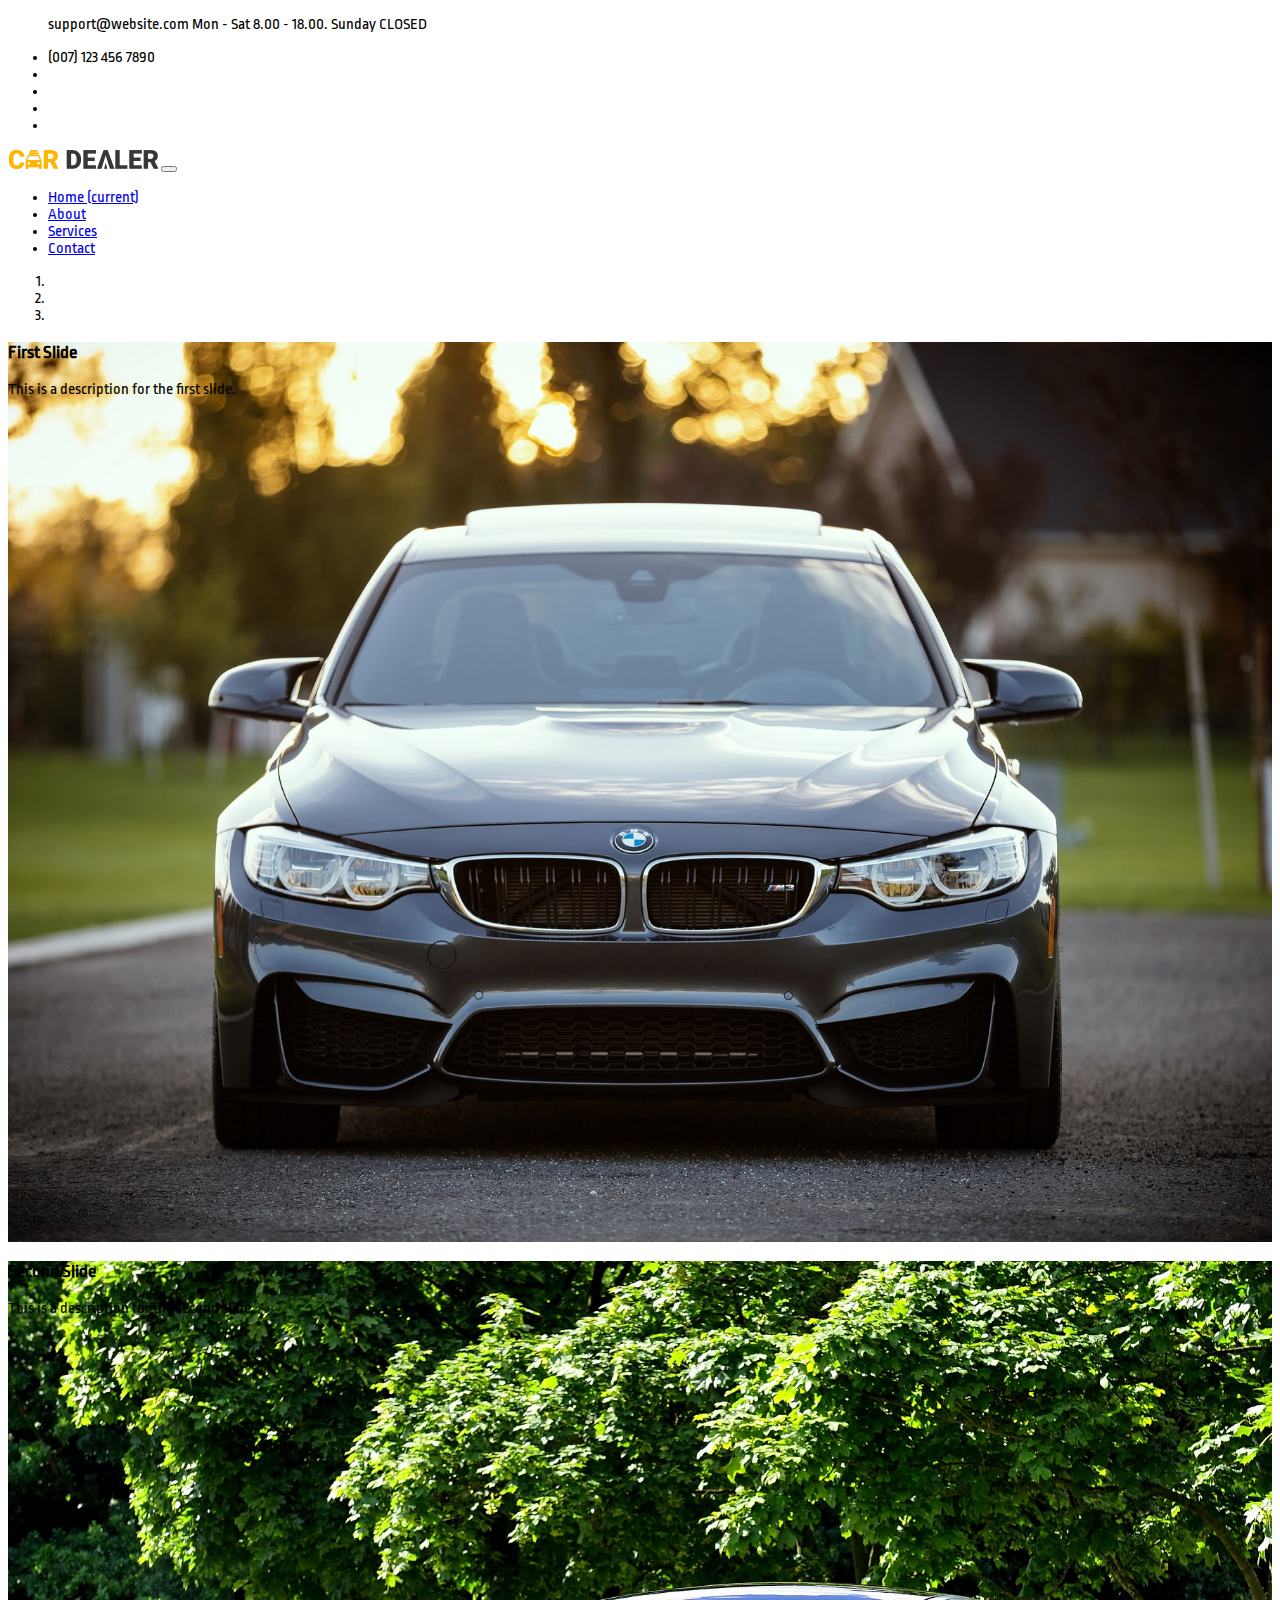
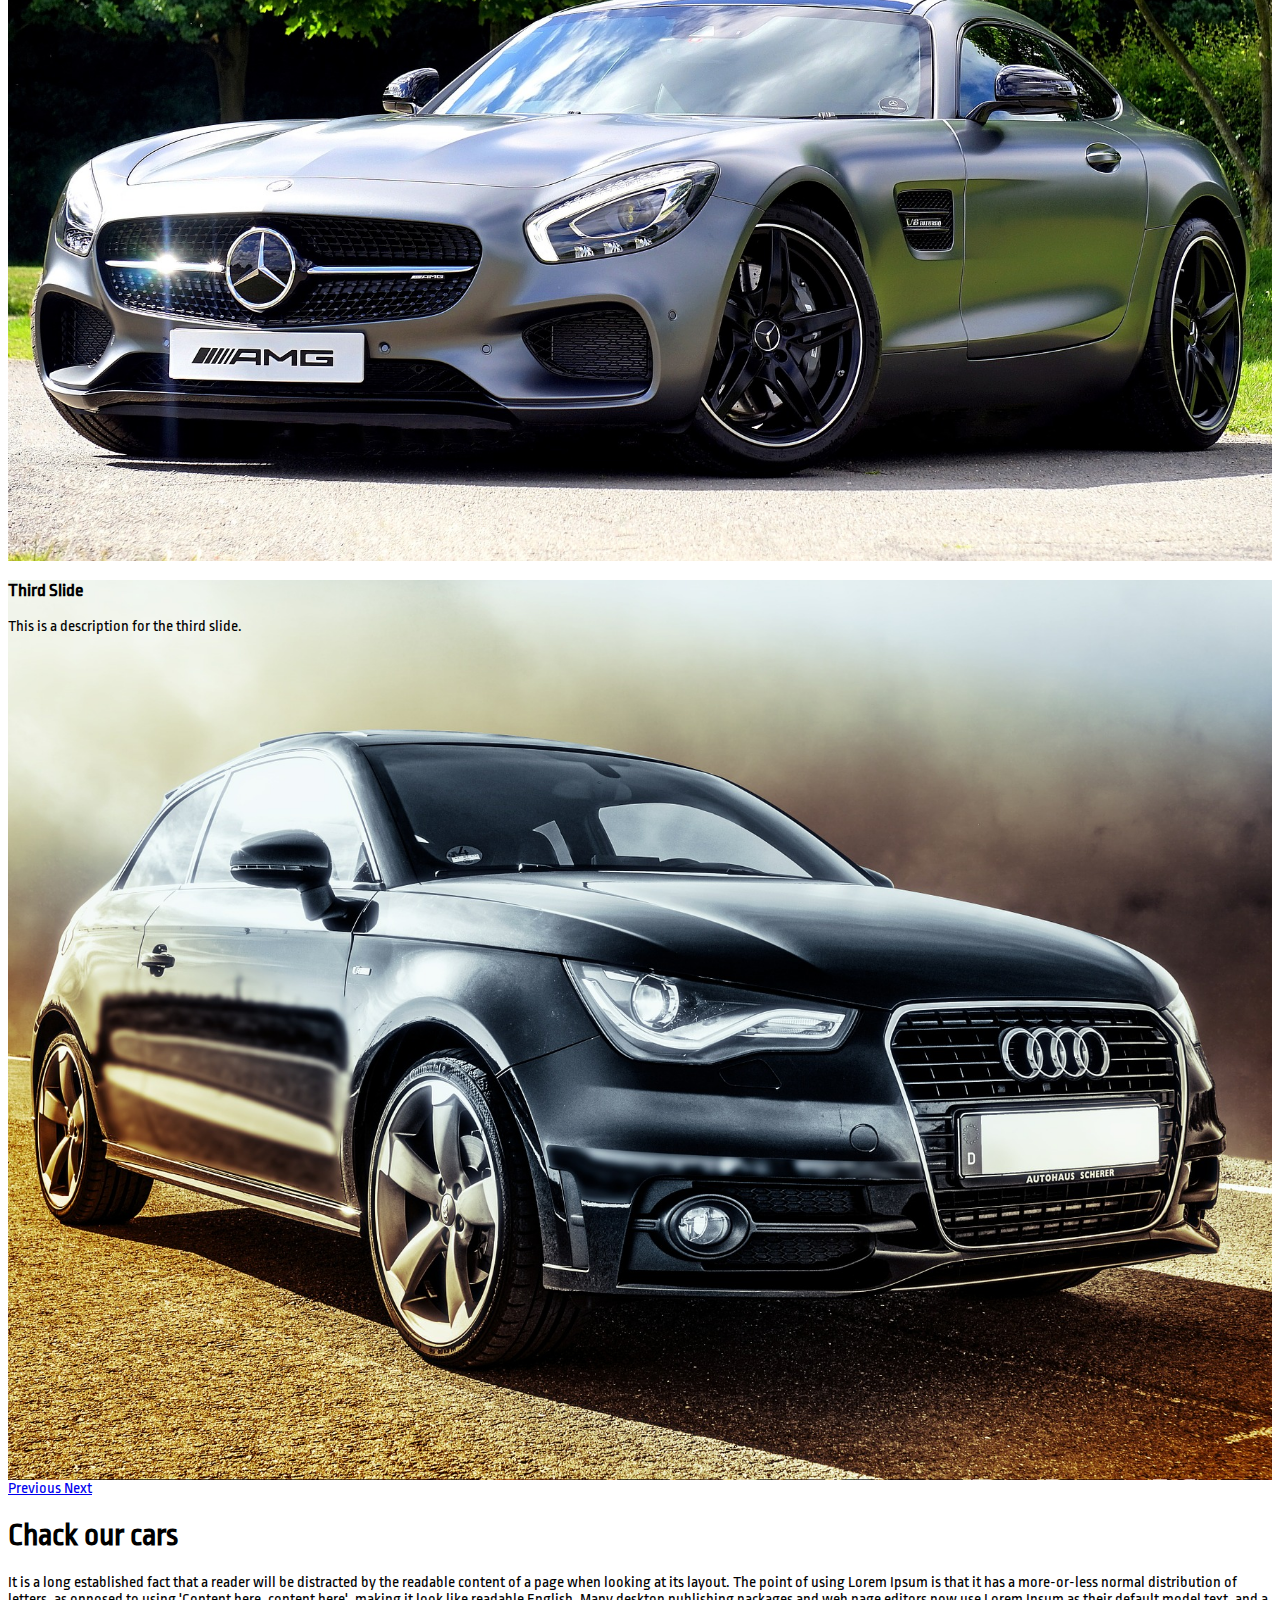
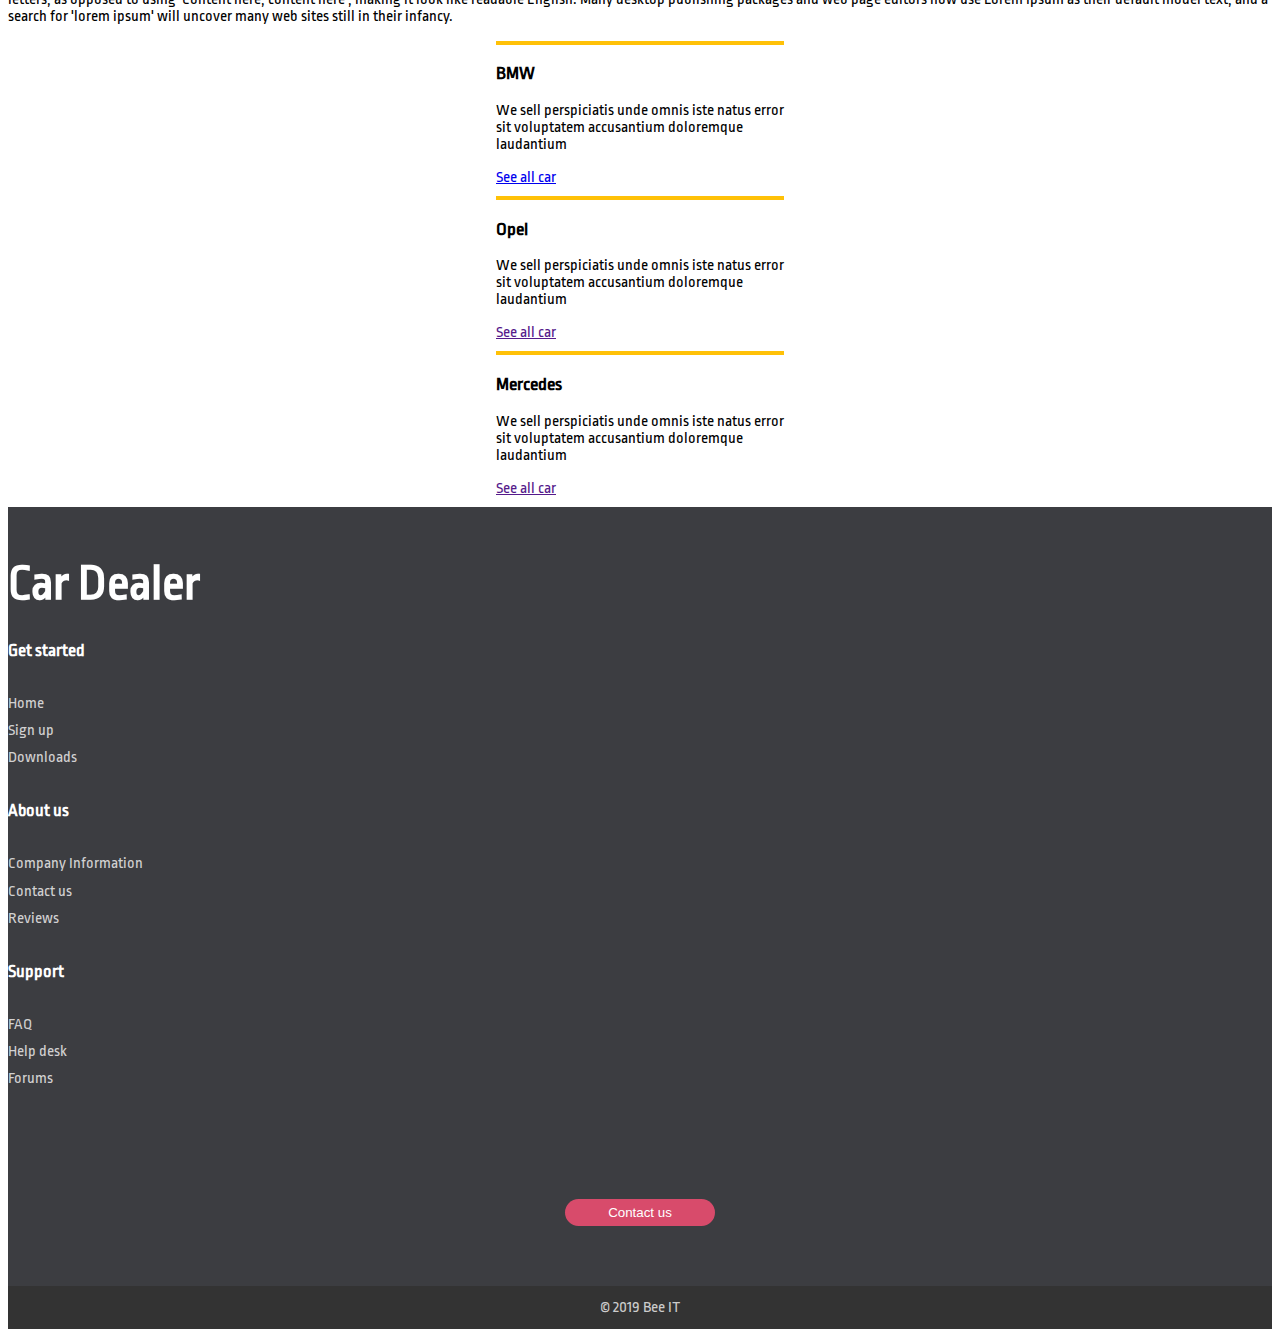
==== index.html @ 64f1d37e "Add Admin Panel" ====
<!doctype html>
<html lang="en">
  <head>
    <!-- Required meta tags -->
    <meta charset="utf-8">
    <meta name="viewport" content="width=device-width, initial-scale=1, shrink-to-fit=no">
    <!-- Font awesome -->
    <link rel="stylesheet" href="https://use.fontawesome.com/releases/v5.6.3/css/all.css" integrity="sha384-UHRtZLI+pbxtHCWp1t77Bi1L4ZtiqrqD80Kn4Z8NTSRyMA2Fd33n5dQ8lWUE00s/" crossorigin="anonymous">
    <!-- Bootstrap CSS -->
    <link rel="stylesheet" href="https://stackpath.bootstrapcdn.com/bootstrap/4.2.1/css/bootstrap.min.css" integrity="sha384-GJzZqFGwb1QTTN6wy59ffF1BuGJpLSa9DkKMp0DgiMDm4iYMj70gZWKYbI706tWS" crossorigin="anonymous">
    <!-- Google font -->
    <link href="https://fonts.googleapis.com/css?family=Ropa+Sans" rel="stylesheet">
    <!-- My CSS -->
    <link rel="stylesheet" href="css/style.css">
    <title>CarDealer</title>
    <link rel="shortcut icon" href="img/favicon.ico" type="image/x-icon"/>
  </head>
  <body>

    <div class="container-fluid topbar bg-dark pt-3 pb-3">
        <div class="container text-light">
            <div class="row">
                <div class="col-lg-6 col-md-12">
                  <div class="topbar-left text-lg-left text-center">
                     <ul class="list-inline mb-0">
                       <li class="c-row"> <i class="fa fa-envelope mr-2"> </i> support@website.com</li> 
                       <li class="c-row ml-3"> <i class="fa fa-clock mr-2"></i> Mon - Sat 8.00 - 18.00. Sunday CLOSED</li>
                     </ul>
                  </div>
                </div>
                <div class="col-lg-6 col-md-12">
                  <div class="topbar-right text-lg-right text-center info-phone">
                     <ul class="list-inline mb-0 social-link">
                       <li class="d-inline-block"> <i class="fa fa-phone"></i> (007) 123 456 7890</li> 
                       <li class="d-inline-block ml-2"><a href="#" class="text-white"><i class="fab fa-facebook-f"></i></i></a></li>   
                       <li class="d-inline-block ml-3"><a href="#" class="text-white"><i class="fab fa-twitter"></i></a></li>   
                       <li class="d-inline-block ml-3"><a href="#" class="text-white"><i class="fab fa-instagram"></i></i></a></li>   
                       <li class="d-inline-block ml-3"><a href="#" class="text-white"><i class="fab fa-youtube"></i></a></li>   
                     </ul>
                  </div>
                </div>
            </div>
        </div>
    </div>
    
    <!-- Navigation -->
    <nav class="navbar navbar-expand-lg navbar-dark bg-light">
            <div class="container">
              <img class="navbar-brand" src="img/logo.png" alt="carDealer" width="150">
              <button class="navbar-toggler bg-dark" type="button" data-toggle="collapse" data-target="#navbarResponsive" aria-controls="navbarResponsive" aria-expanded="false" aria-label="Toggle navigation">
                <span class="navbar-toggler-icon"></span>
              </button>
              <div class="collapse navbar-collapse" id="navbarResponsive">
                <ul class="navbar-nav ml-auto">
                  <li class="nav-item active">
                    <a class="nav-link" href="#">Home
                      <span class="sr-only">(current)</span>
                    </a>
                  </li>
                  <li class="nav-item">
                    <a class="nav-link text-dark" href="#">About</a>
                  </li>
                  <li class="nav-item">
                    <a class="nav-link text-dark" href="#">Services</a>
                  </li>
                  <li class="nav-item">
                    <a class="nav-link text-dark" href="#">Contact</a>
                  </li>
                </ul>
              </div>
            </div>
          </nav>
      
          <header>
            <div id="carouselExampleIndicators" class="carousel slide" data-ride="carousel">
              <ol class="carousel-indicators">
                <li data-target="#carouselExampleIndicators" data-slide-to="0" class="active"></li>
                <li data-target="#carouselExampleIndicators" data-slide-to="1"></li>
                <li data-target="#carouselExampleIndicators" data-slide-to="2"></li>
              </ol>
              <div class="carousel-inner" role="listbox">
                <!-- Slide One - Set the background image for this slide in the line below -->
                <div class="carousel-item active" style="background-image: url('img/screen1.jpg')">
                  <div class="carousel-caption d-none d-md-block">
                    <h3>First Slide</h3>
                    <p>This is a description for the first slide.</p>
                  </div>
                </div>
                <!-- Slide Two - Set the background image for this slide in the line below -->
                <div class="carousel-item" style="background-image: url('img/screen2.jpg')">
                  <div class="carousel-caption d-none d-md-block">
                    <h3>Second Slide</h3>
                    <p>This is a description for the second slide.</p>
                  </div>
                </div>
                <!-- Slide Three - Set the background image for this slide in the line below -->
                <div class="carousel-item" style="background-image: url('img/screen3.jpg')">
                  <div class="carousel-caption d-none d-md-block">
                    <h3>Third Slide</h3>
                    <p>This is a description for the third slide.</p>
                  </div>
                </div>
              </div>
              <a class="carousel-control-prev" href="#carouselExampleIndicators" role="button" data-slide="prev">
                <span class="carousel-control-prev-icon" aria-hidden="true"></span>
                <span class="sr-only">Previous</span>
              </a>
              <a class="carousel-control-next" href="#carouselExampleIndicators" role="button" data-slide="next">
                <span class="carousel-control-next-icon" aria-hidden="true"></span>
                <span class="sr-only">Next</span>
              </a>
            </div>
          </header>

        <section class="py-5">
            <div class="container">
                <h1 class="text-center">Chack our cars</h1>
                <p class="mt-5 mb-5">It is a long established fact that a reader will be distracted by the readable content of a page when looking at its layout. The point of using Lorem Ipsum is that it has a more-or-less normal distribution of letters, as opposed to using 'Content here, content here', making it look like readable English. Many desktop publishing packages and web page editors now use Lorem Ipsum as their default model text, and a search for 'lorem ipsum' will uncover many web sites still in their infancy.</p>
                <div class='row cards'>
                    <div class="col-md-3 col-12 pt-3 pl-4 pr-4 pb-3 bg-light" style="width: 18rem;">
                        <i class="fas fa-car"></i>
                        <h3 class="font-weight-bold">BMW</h3>
                        <p>We sell perspiciatis unde omnis iste natus error sit voluptatem accusantium doloremque laudantium</p>
                        <a href='models.html' class="btn btn-warning">See all car</a>
                    </div>
                    <div class="col-md-3 col-12 ml-1 pt-3 pl-4 pr-4 pb-3 bg-light" style="width: 18rem;">
                        <i class="fas fa-car"></i>
                        <h3 class="font-weight-bold">Opel</h3>
                        <p>We sell perspiciatis unde omnis iste natus error sit voluptatem accusantium doloremque laudantium</p>
                        <a href='' class="btn btn-warning">See all car</a>
                    </div>
                    <div class="col-md-3 col-12 ml-1 pt-3 pl-4 pr-4 pb-3 bg-light" style="width: 18rem;">
                        <i class="fas fa-car"></i>
                        <h3 class="font-weight-bold">Mercedes</h3>
                        <p>We sell perspiciatis unde omnis iste natus error sit voluptatem accusantium doloremque laudantium</p>
                        <a href='' class="btn btn-warning">See all car</a>
                    </div>
                </div>
            </div>
        </section>

        <!-- Footer -->
    <footer id="myFooter">
            <div class="container">
                <div class="row">
                    <div class="col-sm-3">
                        <h2 class="logo"><a href="#"> Car Dealer </a></h2>
                    </div>
                    <div class="col-sm-2">
                        <h5>Get started</h5>
                        <ul>
                            <li><a href="#">Home</a></li>
                            <li><a href="#">Sign up</a></li>
                            <li><a href="#">Downloads</a></li>
                        </ul>
                    </div>
                    <div class="col-sm-2">
                        <h5>About us</h5>
                        <ul>
                            <li><a href="#">Company Information</a></li>
                            <li><a href="#">Contact us</a></li>
                            <li><a href="#">Reviews</a></li>
                        </ul>
                    </div>
                    <div class="col-sm-2">
                        <h5>Support</h5>
                        <ul>
                            <li><a href="#">FAQ</a></li>
                            <li><a href="#">Help desk</a></li>
                            <li><a href="#">Forums</a></li>
                        </ul>
                    </div>
                    <div class="col-sm-3">
                        <div class="social-networks">
                            <a href="#" class="twitter"><i class="fab fa-facebook-f"></i></a>
                            <a href="#" class="facebook"><i class="fab fa-twitter"></i></a>
                            <a href="#" class="google"><i class="fab fa-instagram"></i></a>
                        </div>
                        <button type="button" class="btn btn-default">Contact us</button>
                    </div>
                </div>
            </div>
            <div class="footer-copyright">
                <p>© 2019 Bee IT </p>
            </div>
        </footer>

    <!-- Optional JavaScript -->
    
    <!-- jQuery first, then Popper.js, then Bootstrap JS -->
    <script src="https://code.jquery.com/jquery-3.3.1.slim.min.js" integrity="sha384-q8i/X+965DzO0rT7abK41JStQIAqVgRVzpbzo5smXKp4YfRvH+8abtTE1Pi6jizo" crossorigin="anonymous"></script>
    <script src="https://cdnjs.cloudflare.com/ajax/libs/popper.js/1.14.6/umd/popper.min.js" integrity="sha384-wHAiFfRlMFy6i5SRaxvfOCifBUQy1xHdJ/yoi7FRNXMRBu5WHdZYu1hA6ZOblgut" crossorigin="anonymous"></script>
    <script src="https://stackpath.bootstrapcdn.com/bootstrap/4.2.1/js/bootstrap.min.js" integrity="sha384-B0UglyR+jN6CkvvICOB2joaf5I4l3gm9GU6Hc1og6Ls7i6U/mkkaduKaBhlAXv9k" crossorigin="anonymous"></script>
    <script src='js/logic.js'></script>
</body>
</html>
---- css/style.css ----
body{
    font-family: 'Ropa Sans', sans-serif;
    overflow-x: hidden;
}

.c-row{
    display: inline-block;
}

 .carousel-item {
    height: 100vh;
    min-height: 300px;
    background: no-repeat center center scroll;
    -webkit-background-size: cover;
    -moz-background-size: cover;
    -o-background-size: cover;
    background-size: cover;
  }

.cards div{
    margin: 0 auto;
    float: none;
    margin-bottom: 10px;
    border-top: 4px solid #ffc107;
}

.cards i{
    font-size: 40px;
    color: #ffc107;
    margin-bottom: 10px; 
}

.cards h2{
    font-family: 'Ropa Sans', sans-serif;
}

.cards-car{
    position: relative;
    width: 100%;
    border: 0;
}

.cars-car div:hover{
    border: 5px solid black;
    transition: 600ms;
}

.cards-car a{
    position: absolute;
    width: 100%;
    height: 100%;
    z-index: 2;
}
    
.cards-car span{
    font-size: 20px; 
}

.cards-car i{
    color: #ffc107;
}

.preload-clock img{
    display: block;
    margin: 30% auto;
}

.error-car{
    position: relative;
}

.error-car h2{
    position: absolute;
    left: 0; 
    right: 0; 
    margin-left: auto; 
    margin-right: auto; 
    font-size: 28em;
    z-index: -1;
}

.error-car img{
    width: 100%;
    margin-top: 350px;
}

.error-car h3{
    color: #ffc107;
    font-size: 60px;
    margin-bottom: 30px;
}

.error-car h3{
    color: #ffc107;
    font-size: 60px;
    margin-bottom: 30px;
}

.error-car strong{
    font-size: 25px;
    margin-bottom: 30px;
}

.error-car p{
    color: #999999;
    font-size: 16px;
    margin-top: 10px;
}

.error-car p a{
    color: #ffc107;
    font-size: 18px;
    margin-top: 10px;
}

.error-input input[type=text]{
    display: block;
    margin: 20px auto 40px auto;
    width: 55%;
    background-color: #f6f6f6;
    border: none;
    height: 40px;
    padding: 0px 10px 0 10px;
    outline:none;
    box-shadow: none !important;
    text-decoration: none;
    transition: border 200ms ease;
}

.error-input input[type=text]:focus{
    border: 1px solid #ffc107;
}

.slider-for{
	width: 100%;
	height: 400px;
    overflow: hidden;
     
}

.description-title h2{
    text-transform: uppercase;
    font-weight: 600;
    font-size: 30px;
}

.description-title strong{
    color: #ef1a1a;
    font-size: 33px;
}

.slider-for .item img,
.slider-nav .item img{
	width: 100%;
	min-height: 100%;
}
.slider-nav{
	width: 100%;
	height: 100px;
    margin-bottom: 50px;
}
.slider-nav .slick-track{
	height: 100px;
}
.slick-arrow{
	position: absolute;
    top: 50%;
    z-index: 50;
    margin-top: -5px;
}
.slick-prev{
	left: 0;
}
.slick-next{
	right: 0;
}

.sale-description ul{
    padding: 0;
}

.sale-description ul li{
    list-style-type: none;
    padding: 15px 0 15px 0;
    border-bottom: 1px solid #C8C8C8;
}

.sale-description span{
    width: 180px;
    display: inline-block;
    font-size: 20px;
    color:#999;
}

.sale-description strong{
    display: inline-block;
    font-size: 20px;
}



.table td,
.table th {
    text-align: center;   
 }

.extra-table input,
.extra-table select{
    outline: none;
 }

.extra-table select{
    width: 40%;
}

.extra-table select:focus{
    outline: none;
    box-shadow: none;
    border: 1px solid #495057;
 }

.extra-table input[type='range']{
    border: none;
}

.card-into-payment button {
    font-size: 20px;
    text-decoration: none !important;
}   

.card-into-payment button span{
    color: #ffc107;
    transition: all 100ms;
}

.card-into-payment button span:hover{
    color: #ffc110;
}


/*Payment Collapse*/

.header-payment:nth-child(2){
    padding-top: 95px; 
}

.header-payment h3{
    font-size: 60px;
}

.header-payment p{
    color: red;
    font-size: 25px;
}

.personal-info h3{
    font-size: 35px;
}

.personal-info input,
.personal-info select{
    display: block;
    margin: 10px auto;
    width: 30%;
    height: 38px;
    border-radius: .25rem;
}

.personal-info input{
    padding: 0 10px 0 10px;
    outline: none;
    border: 1px solid #ced4da;
    transition: border 150ms;
}

.personal-info input:hover{
    padding: 0 10px 0 10px;
    outline: none;
    border: 2px solid #ffc110;
}

.payment-details h3{
    font-size: 35px;
}

.payment-form form{
    border: none !important;
    outline: none !important;
}

.submit-button {
    margin-top: 10px;
}

.fix-from-payment{
    border: none !important;
    outline: none !important;
}

.fix-from-payment input:focus{
    box-shadow: none !important;
}

.fix-from-payment input:hover{
    border: 2px solid #ffc110;
}


/*End*/

/* Footer */

#myFooter {
    background-color: #3c3d41;
    color: white;
    padding-top: 30px;
}

#myFooter .footer-copyright {
    background-color: #333333;
    padding-top: 3px;
    padding-bottom: 3px;
    text-align: center;
}

#myFooter .row {
    margin-bottom: 60px;
}

#myFooter .navbar-brand {
    margin-top: 45px;
    height: 65px;
}

#myFooter .footer-copyright p {
    margin: 10px;
    color: #ccc;
}

#myFooter ul {
    list-style-type: none;
    padding-left: 0;
    line-height: 1.7;
}

#myFooter h5 {
    font-size: 18px;
    color: white;
    font-weight: bold;
    margin-top: 30px;
}

#myFooter h2 a{
    font-size: 50px;
    text-align: center;
    color: #fff;
}

#myFooter a {
    color: #d2d1d1;
    text-decoration: none;
}

#myFooter a:hover,
#myFooter a:focus {
    text-decoration: none;
    color: white;
}

#myFooter .social-networks {
    text-align: center;
    padding-top: 30px;
    padding-bottom: 16px;
}

#myFooter .social-networks a {
    font-size: 32px;
    color: #f9f9f9;
    padding: 10px;
    transition: 0.2s;
}

#myFooter .social-networks a:hover {
    text-decoration: none;
}

#myFooter .facebook:hover {
    color: #0077e2;
}

#myFooter .google:hover {
    color: #ef1a1a;
}

#myFooter .twitter:hover {
    color: #00aced;
}

#myFooter .btn {
    color: white;
    background-color: #d84b6b;
    border-radius: 20px;
    border: none;
    width: 150px;
    display: block;
    margin: 0 auto;
    margin-top: 10px;
    line-height: 25px;
}
/* end Footer */













#wrapper {
    padding-left: 0;
    -webkit-transition: all 0.5s ease;
    -moz-transition: all 0.5s ease;
    -o-transition: all 0.5s ease;
    transition: all 0.5s ease;
  }
  
  #wrapper.toggled {
    padding-left: 250px;
  }
  
  #sidebar-wrapper {
    z-index: 1000;
    position: fixed;
    left: 250px;
    width: 0;
    height: 100%;
    margin-left: -250px;
    overflow-y: auto;
    background: #000;
    -webkit-transition: all 0.5s ease;
    -moz-transition: all 0.5s ease;
    -o-transition: all 0.5s ease;
    transition: all 0.5s ease;
  }
  
  #wrapper.toggled #sidebar-wrapper {
    width: 250px;
  }
  
  #page-content-wrapper {
    width: 100%;
    position: absolute;
    padding: 15px;
  }
  
  #wrapper.toggled #page-content-wrapper {
    position: absolute;
    margin-right: -250px;
  }
  
  
  /* Sidebar Styles */
  
  .sidebar-nav {
    position: absolute;
    top: 0;
    width: 250px;
    margin: 0;
    padding: 0;
    list-style: none;
  }
  
  .sidebar-nav li {
    text-indent: 20px;
    line-height: 40px;
  }
  
  .sidebar-nav li a {
    display: block;
    text-decoration: none;
    color: #999999;
  }
  
  .sidebar-nav li a:hover {
    text-decoration: none;
    color: #fff;
    background: rgba(255, 255, 255, 0.2);
  }
  
  .sidebar-nav li a:active, .sidebar-nav li a:focus {
    text-decoration: none;
  }
  
  .sidebar-nav>.sidebar-brand {
    height: 65px;
    font-size: 18px;
    line-height: 60px;
  }
  
  .sidebar-nav>.sidebar-brand a {
    color: #999999;
  }
  
  .sidebar-nav>.sidebar-brand a:hover {
    color: #fff;
    background: none;
  }
  



.admin-dashboard h1{
    font-size: 50px;
}

.admin-dashboard h2{
    font-size: 35px;
}

.admin-dashboard .dashboard-subtitle{
    margin-top: 110px !important;
}

















/* Media query*/

@media (max-width: 575.98px) {
    .error-car h2{
        font-size: 12em;
    }

    .error-car img{
        margin-top: 150px;
    }
}

@media (min-width: 576px) and (max-width: 767.98px) {
    .error-car h2{
        font-size: 15em;
    }

    .error-car img{
        margin-top: 200px;
    }

    #myFooter {
        text-align: center;
    }
}

@media screen and (min-width: 768px) {
    .tab-button-outer {
      position: relative;
      z-index: 2;
      display: block;
    }
    .tab-select-outer {
      display: none;
    }
    .tab-contents {
      position: relative;
      top: -1px;
      margin-top: 0;
    }
    #wrapper {
        padding-left: 0;
      }
      #wrapper.toggled {
        padding-left: 250px;
      }
      #sidebar-wrapper {
        width: 0;
      }
      #wrapper.toggled #sidebar-wrapper {
        width: 250px;
      }
      #page-content-wrapper {
        padding: 20px;
        position: relative;
      }
      #wrapper.toggled #page-content-wrapper {
        position: relative;
        margin-right: 0;
      }
  }

@media (min-width: 768px) and (max-width: 991.98px) {
    .error-car h2{
        font-size: 18em;
    }

    .error-car img{
        margin-top: 220px;
    }

    #tab-button li a{
        font-size: 12px;
    }
}

@media (min-width: 992px) and (max-width: 1199.98px) {
    .error-car h2{
        font-size: 22em;
    }

    .error-car img{
        margin-top: 280px;
    }
    
}

@media (min-width: 1200px) {  }
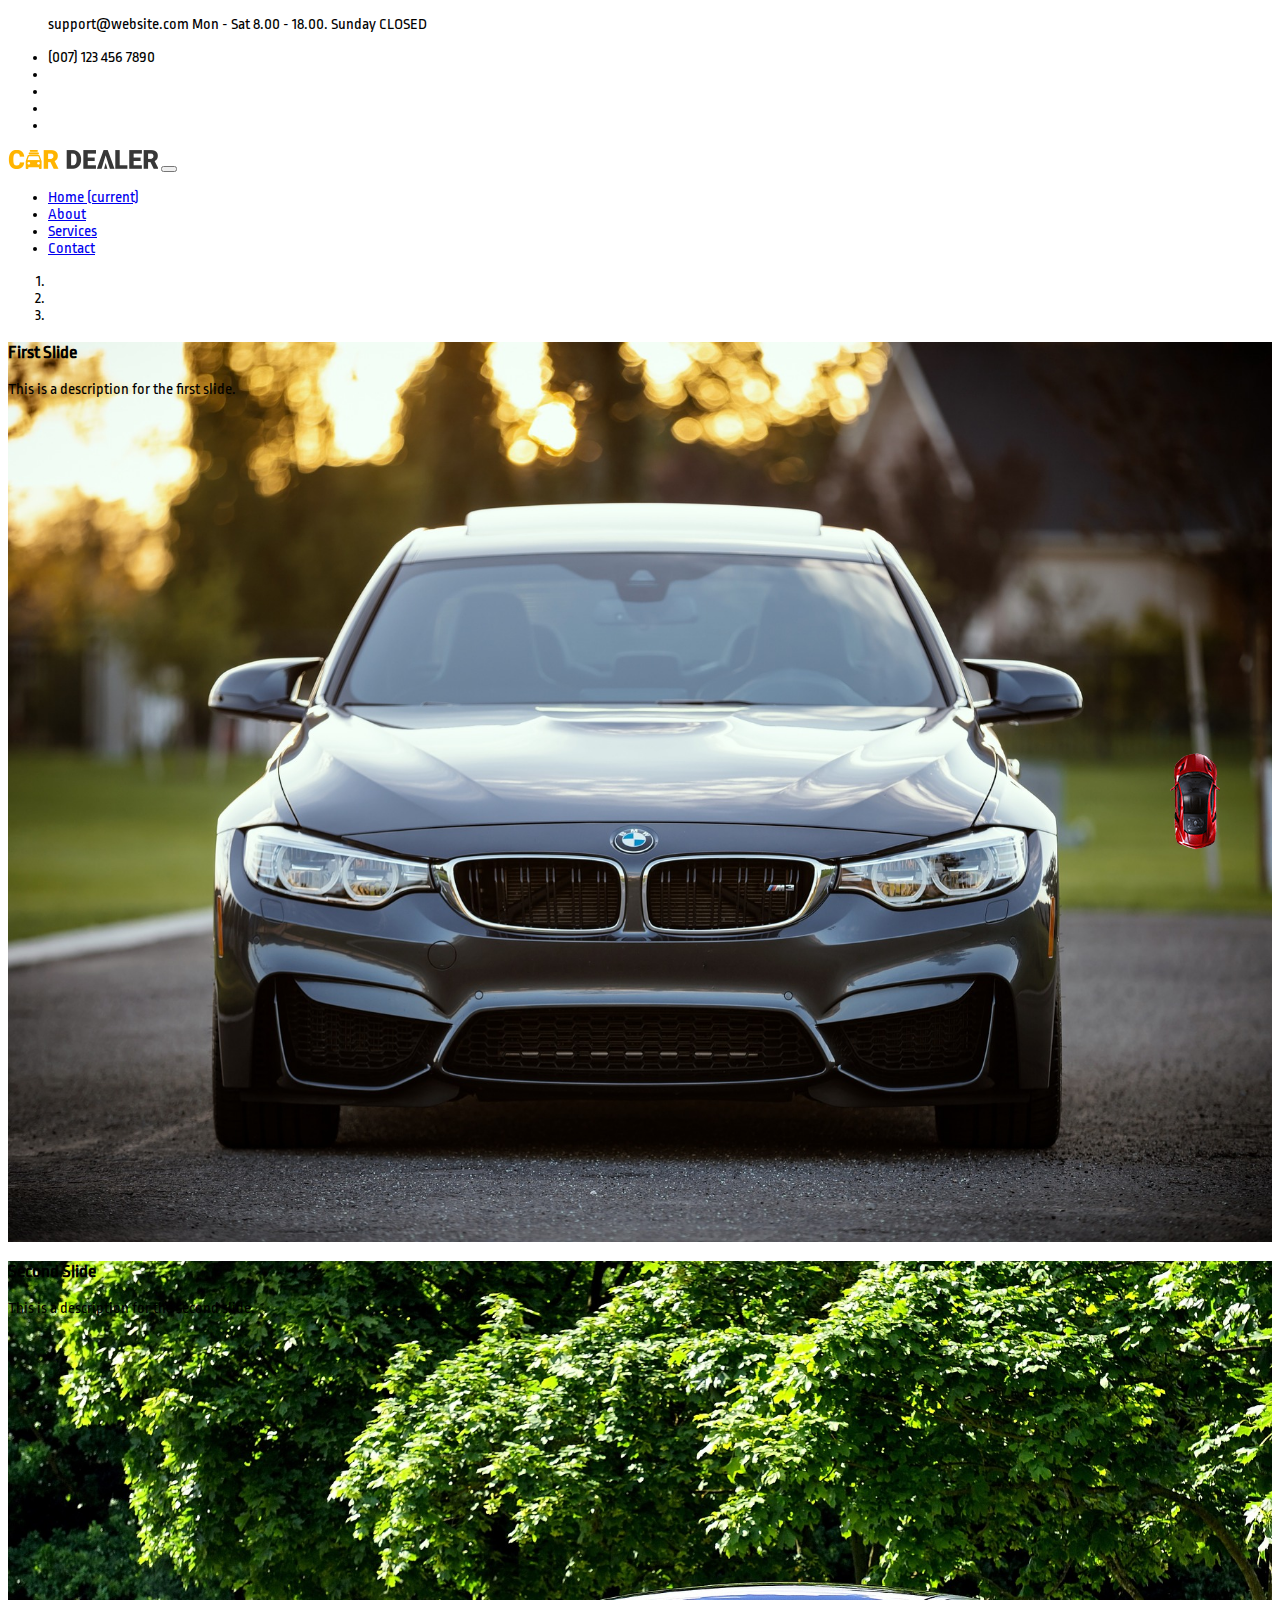
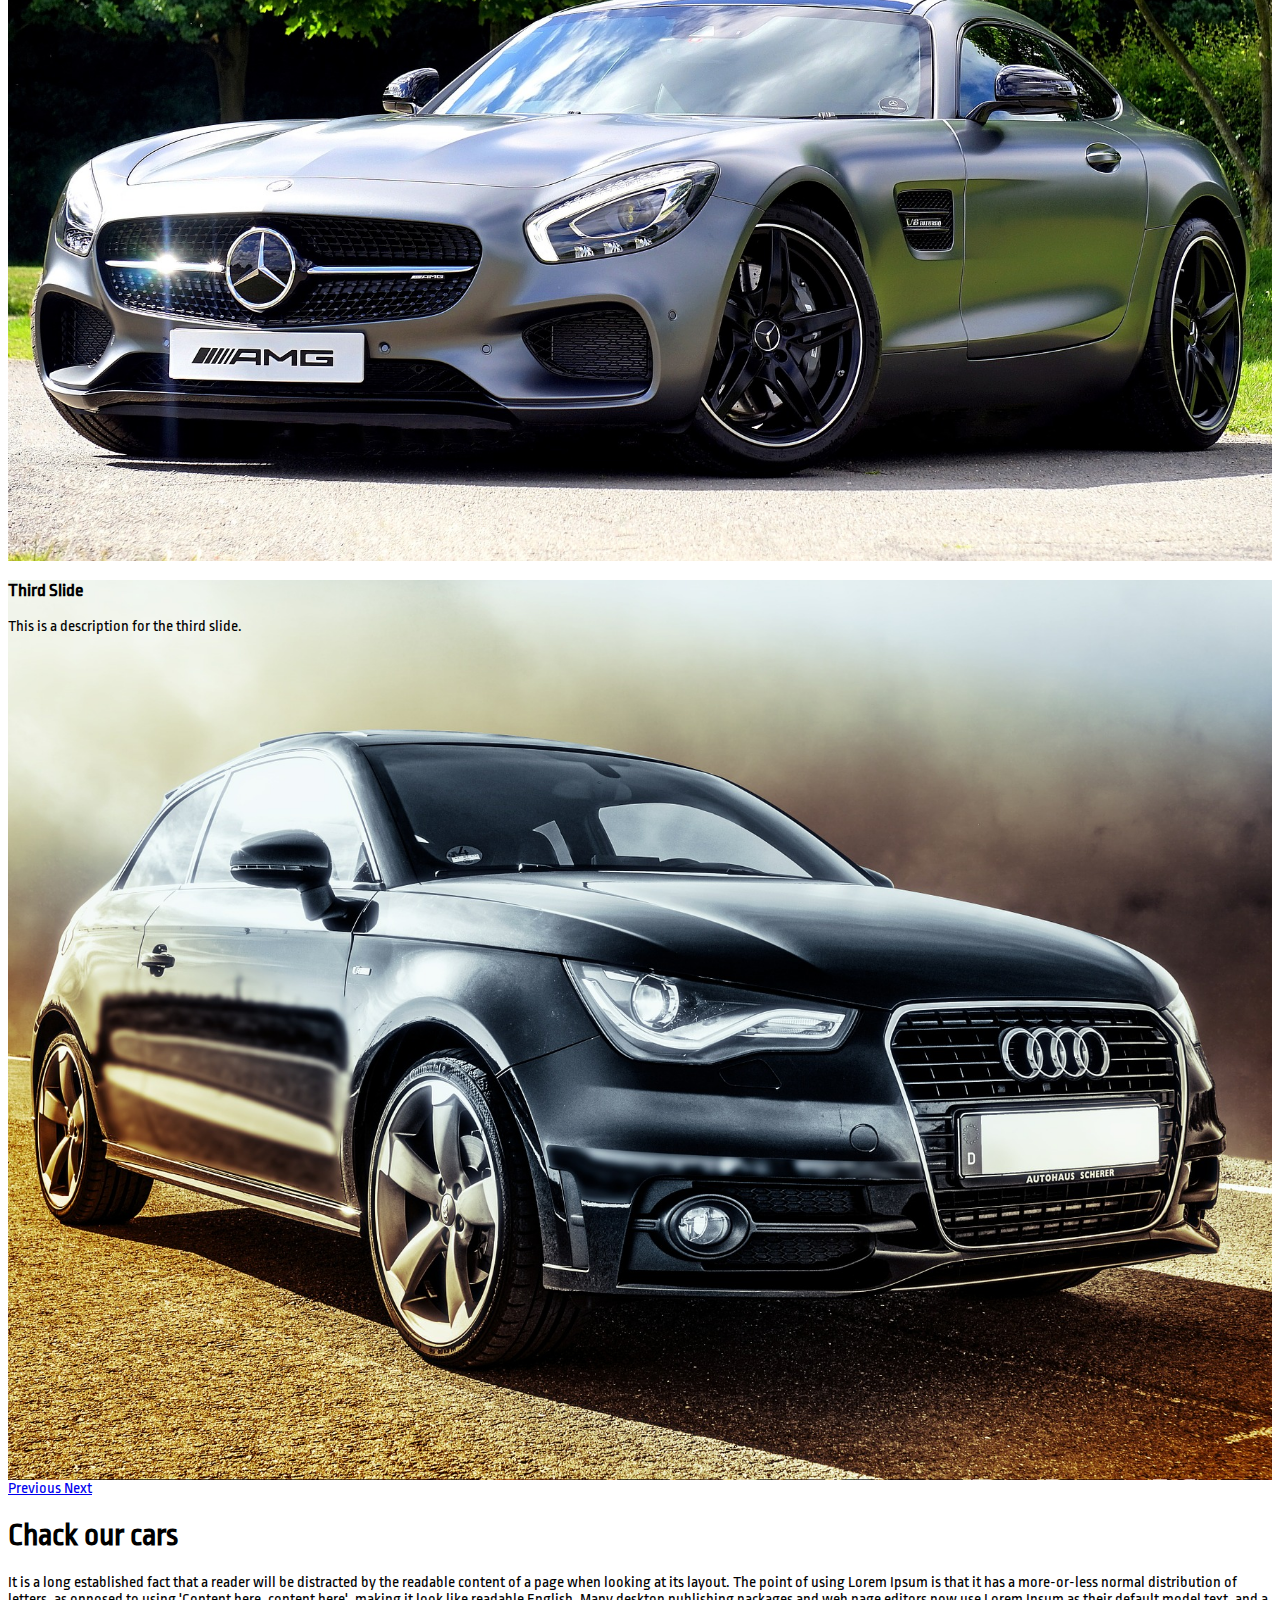
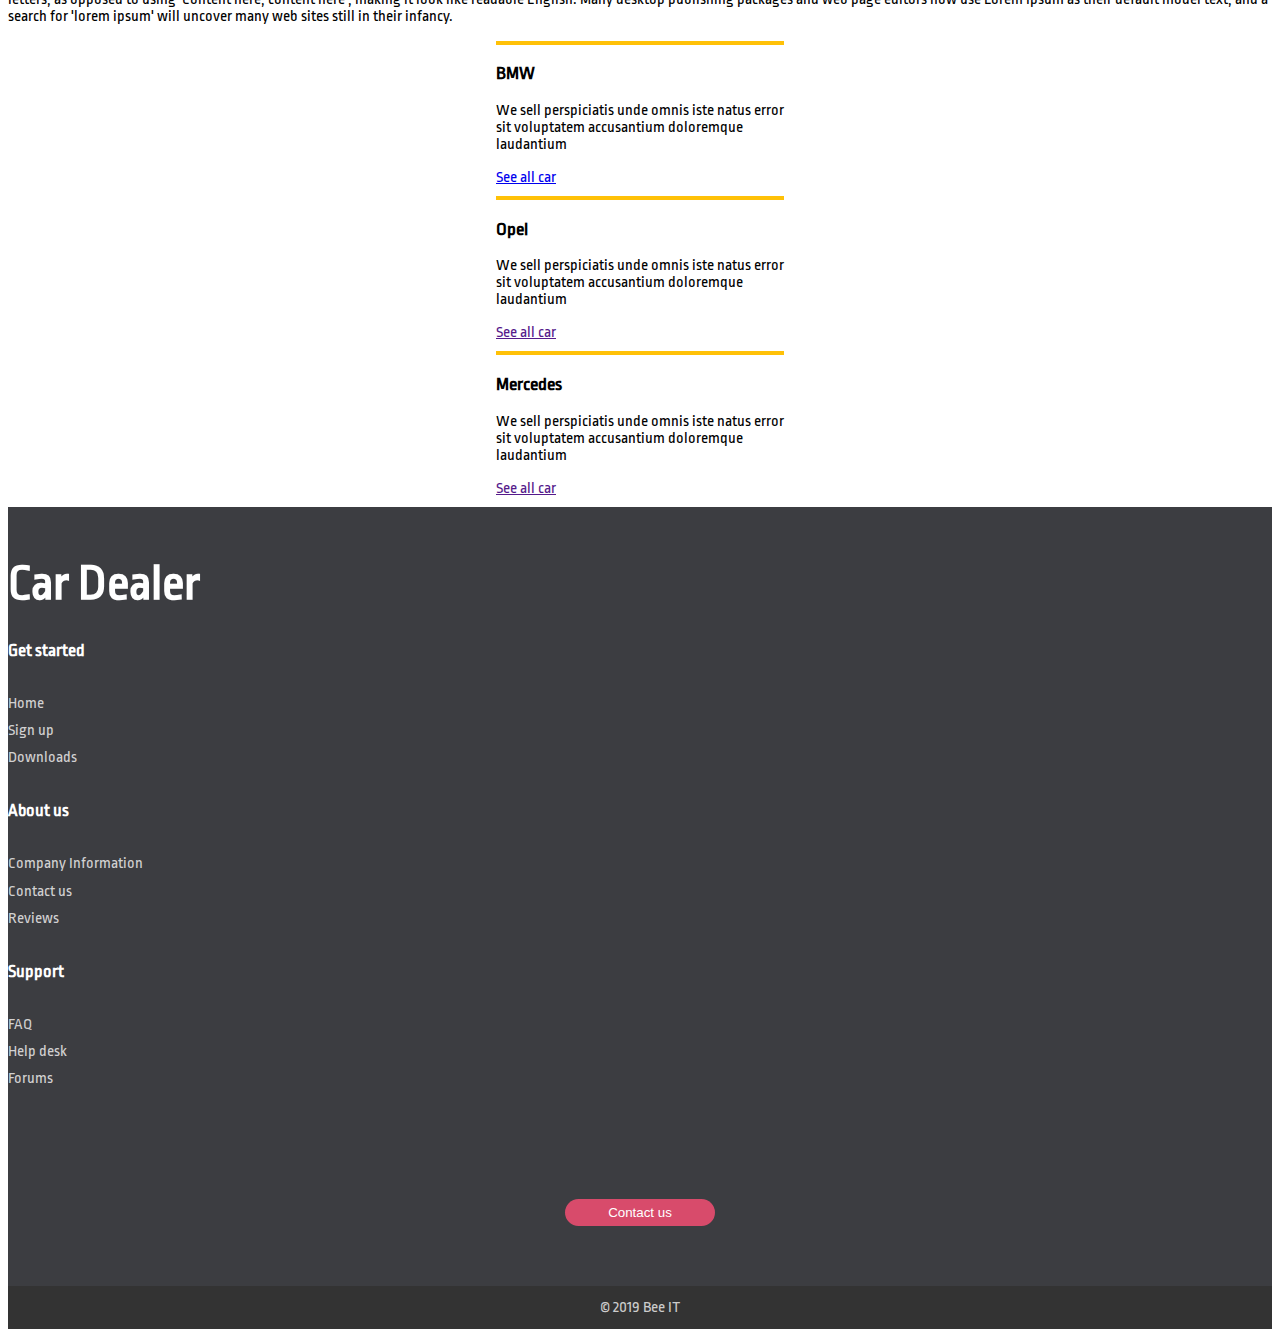
==== commit 50e45d45: "Finish add items design" ====
--- a/index.html
+++ b/index.html
@@ -140,7 +140,7 @@
         </section>
 
         <!-- Footer -->
-    <footer id="myFooter">
+      <footer id="myFooter">
             <div class="container">
                 <div class="row">
                     <div class="col-sm-3">
@@ -184,7 +184,7 @@
                 <p>© 2019 Bee IT </p>
             </div>
         </footer>
-
+        <img src="img/car.png" alt="" id='car-scroll-top'>
     <!-- Optional JavaScript -->
     
     <!-- jQuery first, then Popper.js, then Bootstrap JS -->
--- a/css/style.css
+++ b/css/style.css
@@ -1,10 +1,21 @@
 body{
+    position: relative;
     font-family: 'Ropa Sans', sans-serif;
     overflow-x: hidden;
 }
 
 .c-row{
     display: inline-block;
+}
+
+#car-scroll-top{
+    position: fixed;
+    bottom: 50px;
+    right: 50px;
+}
+
+#car-scroll-top:hover{
+    cursor: pointer;
 }
 
  .carousel-item {
@@ -138,6 +149,22 @@
      
 }
 
+.description-list-p i:first-of-type{
+    margin-left: 0; 
+}
+
+.description-list-p i{
+    margin: 0 5px 0 10px;
+    color: #00aced;
+}
+
+.description-btn-buy{
+    display: block;
+    margin: 0 auto;
+    width: 30%;
+    color: #fff;
+}
+
 .description-title h2{
     text-transform: uppercase;
     font-weight: 600;
@@ -197,7 +224,62 @@
     font-size: 20px;
 }
 
-
+.tabs {
+    max-width: 640px;
+    margin: 0 auto;
+    /*padding: 0 20px;*/
+  }
+
+  #tab-button {
+    display: table;
+    table-layout: fixed;
+    width: 100%;
+    margin: 0;
+    padding: 0;
+    list-style: none;
+  }
+
+  #tab-button li {
+    display: table-cell;
+    width: 20%;
+  }
+
+  #tab-button li a {
+    display: block;
+    padding: .5em;
+    
+    border-bottom: 3px solid #ffc107;
+    text-align: center;
+    color: #000;
+    text-decoration: none;
+  }
+
+  #tab-select{
+    display: block;
+    margin: 0 auto;
+    background: #fff;
+    height: 40px;
+    outline: none;
+    border: 2px solid #ffc107;
+  }
+
+  #tab-button li a:hover,
+  #tab-button .is-active a {
+    border-bottom-color: transparent;
+    background: #fff;
+  }
+  .tab-contents {
+    padding: .5em 2em 1em;
+  }
+  
+
+  .tab-button-outer {
+    display: none;
+  }
+
+  .tab-contents {
+    margin-top: 20px;
+  }
 
 .table td,
 .table th {
@@ -229,16 +311,20 @@
 }   
 
 .card-into-payment button span{
-    color: #ffc107;
+    color: #07a4ff;
     transition: all 100ms;
 }
 
 .card-into-payment button span:hover{
-    color: #ffc110;
+    color: #055092;
 }
 
 
 /*Payment Collapse*/
+
+.descriptiom-title-shop{
+    font-size: 70px;
+}
 
 .header-payment:nth-child(2){
     padding-top: 95px; 
@@ -246,11 +332,13 @@
 
 .header-payment h3{
     font-size: 60px;
+    color: #C8C8C8;
 }
 
 .header-payment p{
-    color: red;
+    color: #000;
     font-size: 25px;
+    border-bottom: 1px solid #000; 
 }
 
 .personal-info h3{
@@ -513,6 +601,9 @@
   
 
 
+.admin-dashboard a{
+    color: #fff !important;
+}
 
 .admin-dashboard h1{
     font-size: 50px;
@@ -528,19 +619,45 @@
 
 
 
-
-
-
-
-
-
-
-
-
-
-
-
-
+.admin-login{
+    position: absolute;
+    top: 50%;
+    transform: translateY(-50%)
+}
+
+.admin-login img{
+    display: block;
+    margin: 0 auto;
+    position: relative;
+    top: -75px;
+}
+
+.admin-login h1{
+    font-size: 45px;
+    margin-bottom: 50px;
+}
+
+.admin-login .form-group{
+    width: 50%;
+    margin: 0 auto;
+}
+
+.admin-login input[type='submit']{
+    display: block;
+    margin: 0 auto;
+    background: #ffc107;
+    border: none;
+    width: 150px;
+}
+
+.admin-login input:focus{
+    box-shadow: none;
+    outline: none;
+}
+
+.admin-login input:hover{
+    border: 1px solid #ffc107;
+}
 
 /* Media query*/
 
@@ -552,6 +669,22 @@
     .error-car img{
         margin-top: 150px;
     }
+
+    .personal-info input,
+    .personal-info select{
+        display: block;
+        margin: 10px auto;
+        width: 100%;
+        height: 38px;
+        border-radius: .25rem;
+    }
+    .slider-nav .slick-track{
+        height: 80px;
+    }
+
+    .slider-nav{
+        top: -10%;
+    }
 }
 
 @media (min-width: 576px) and (max-width: 767.98px) {
@@ -565,6 +698,20 @@
 
     #myFooter {
         text-align: center;
+    }
+    .personal-info input,
+    .personal-info select{
+        display: block;
+        margin: 10px auto;
+        width: 100%;
+        height: 38px;
+        border-radius: .25rem;
+    }
+    .slider-nav .slick-track{
+        height: 80px;
+    }
+    .slider-nav{
+        top: -10%;
     }
 }
 
@@ -602,6 +749,9 @@
         position: relative;
         margin-right: 0;
       }
+      .slider-nav .slick-track{
+        height: 90px;
+      }
   }
 
 @media (min-width: 768px) and (max-width: 991.98px) {
